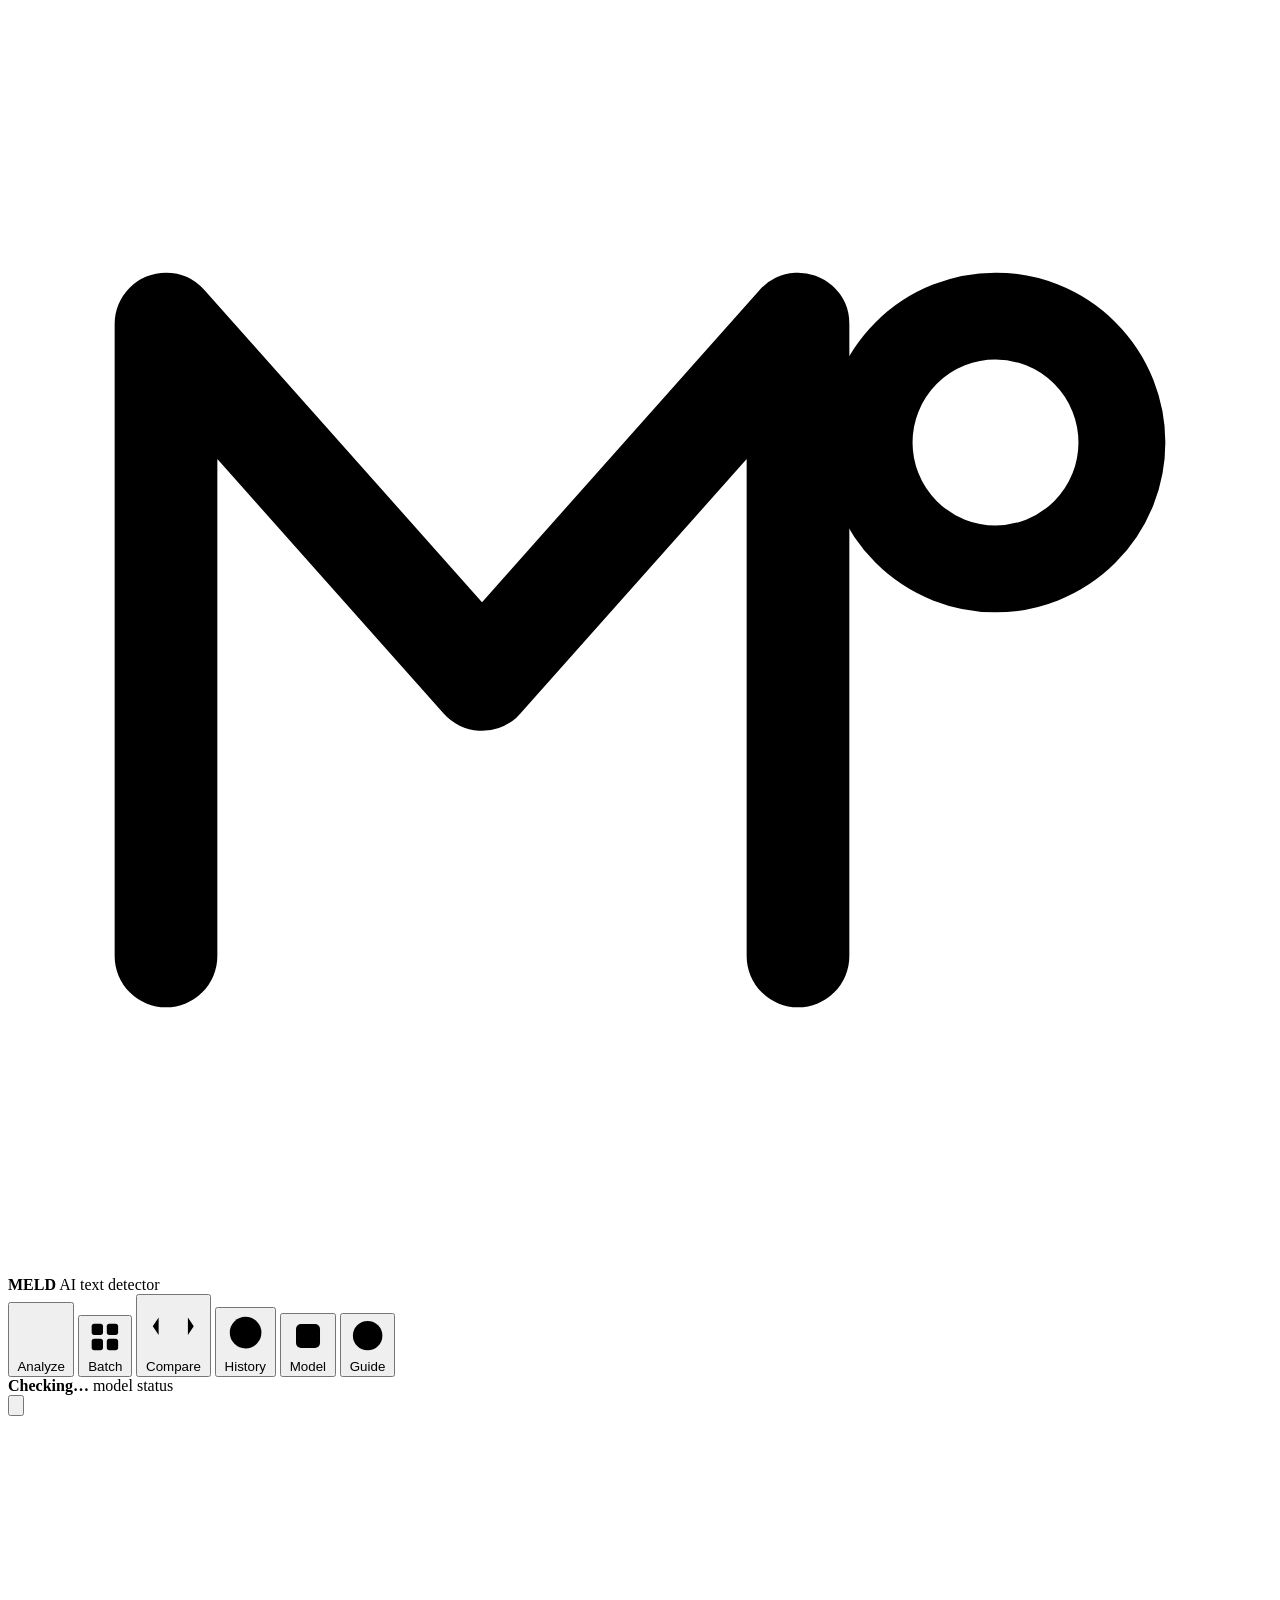
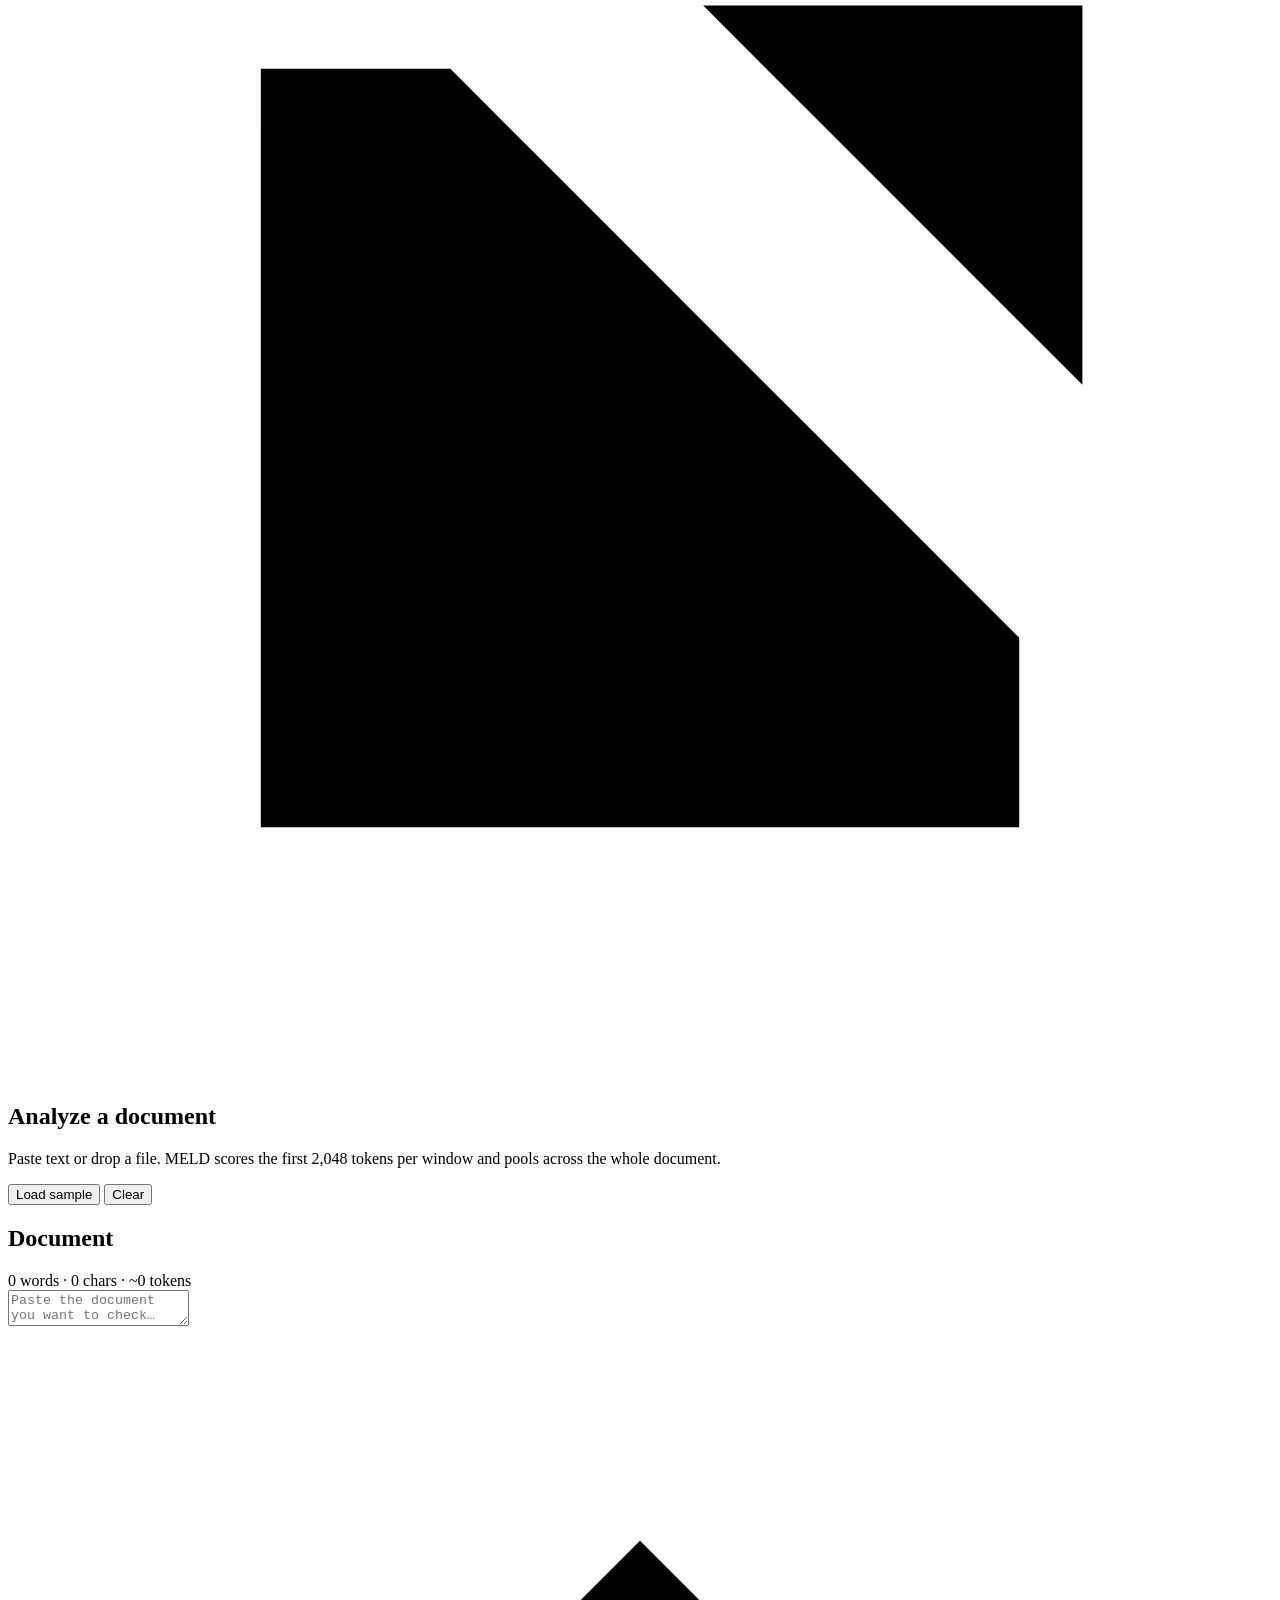
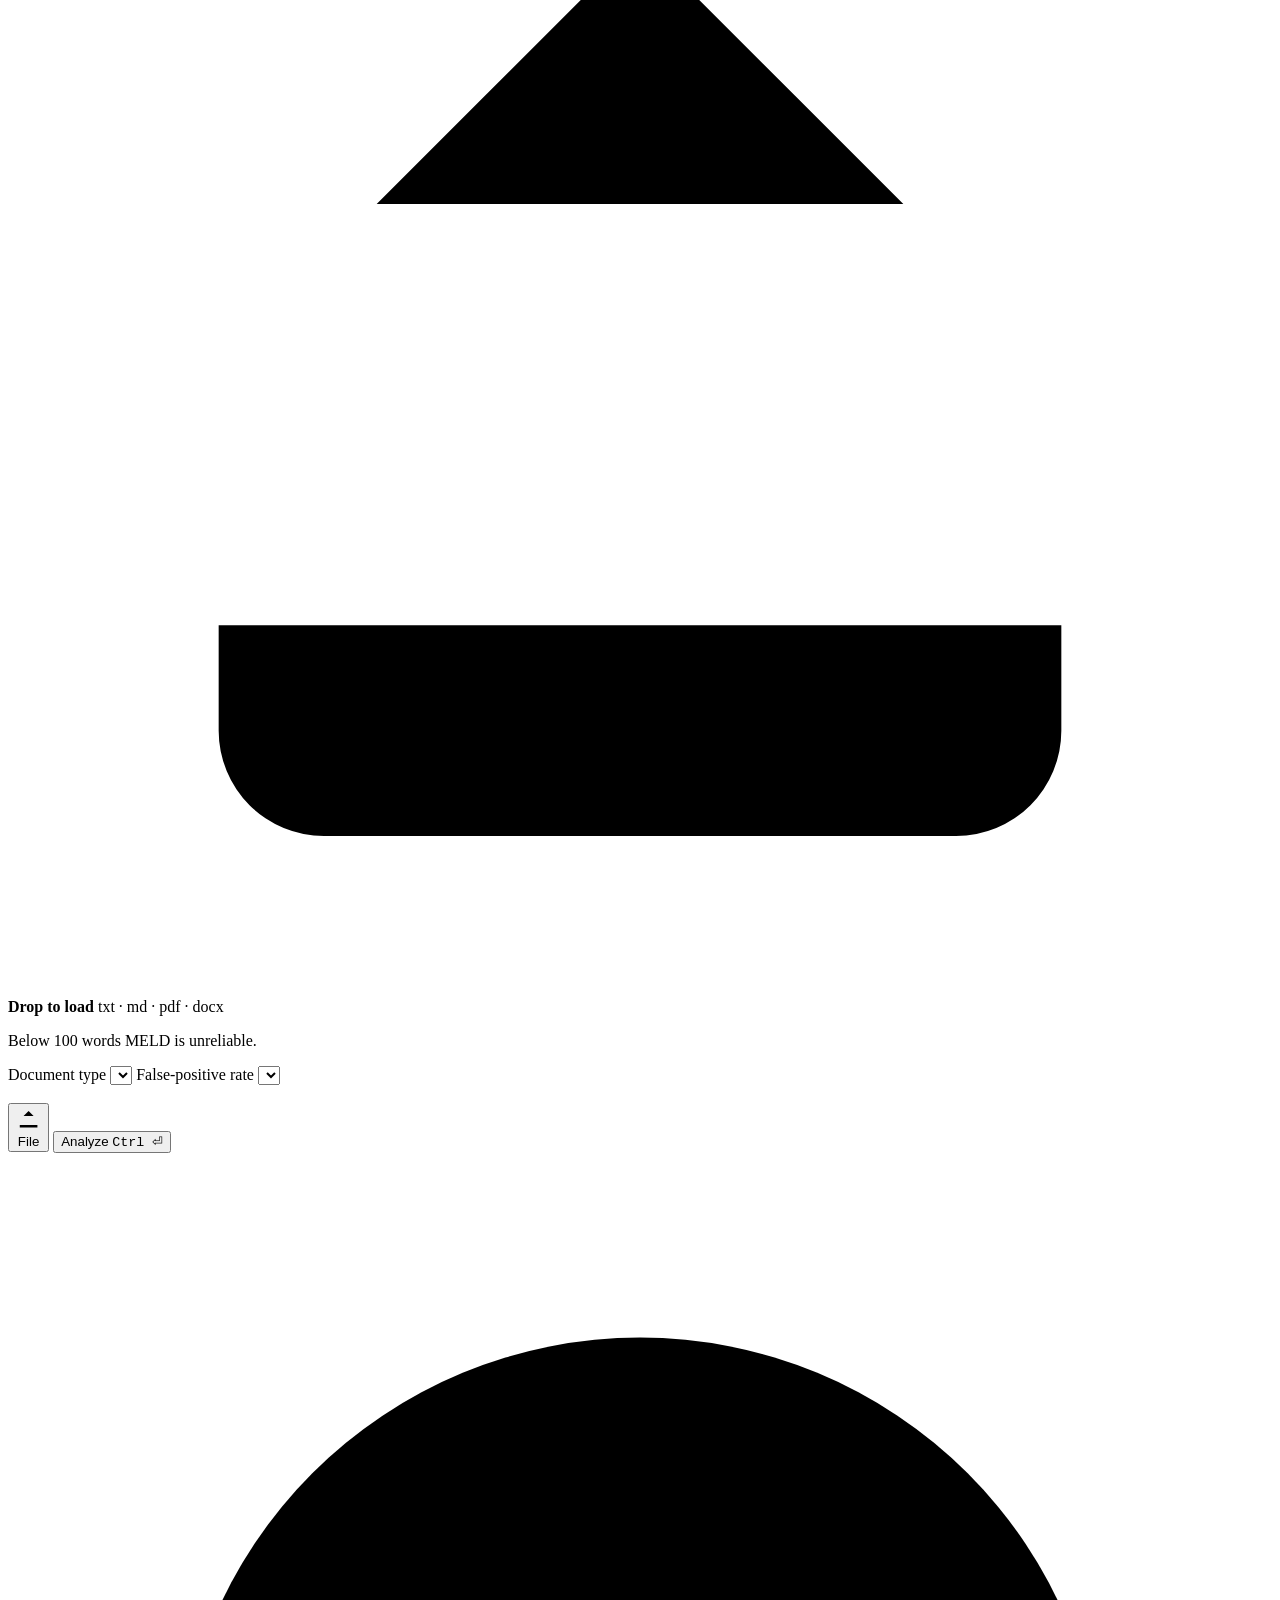
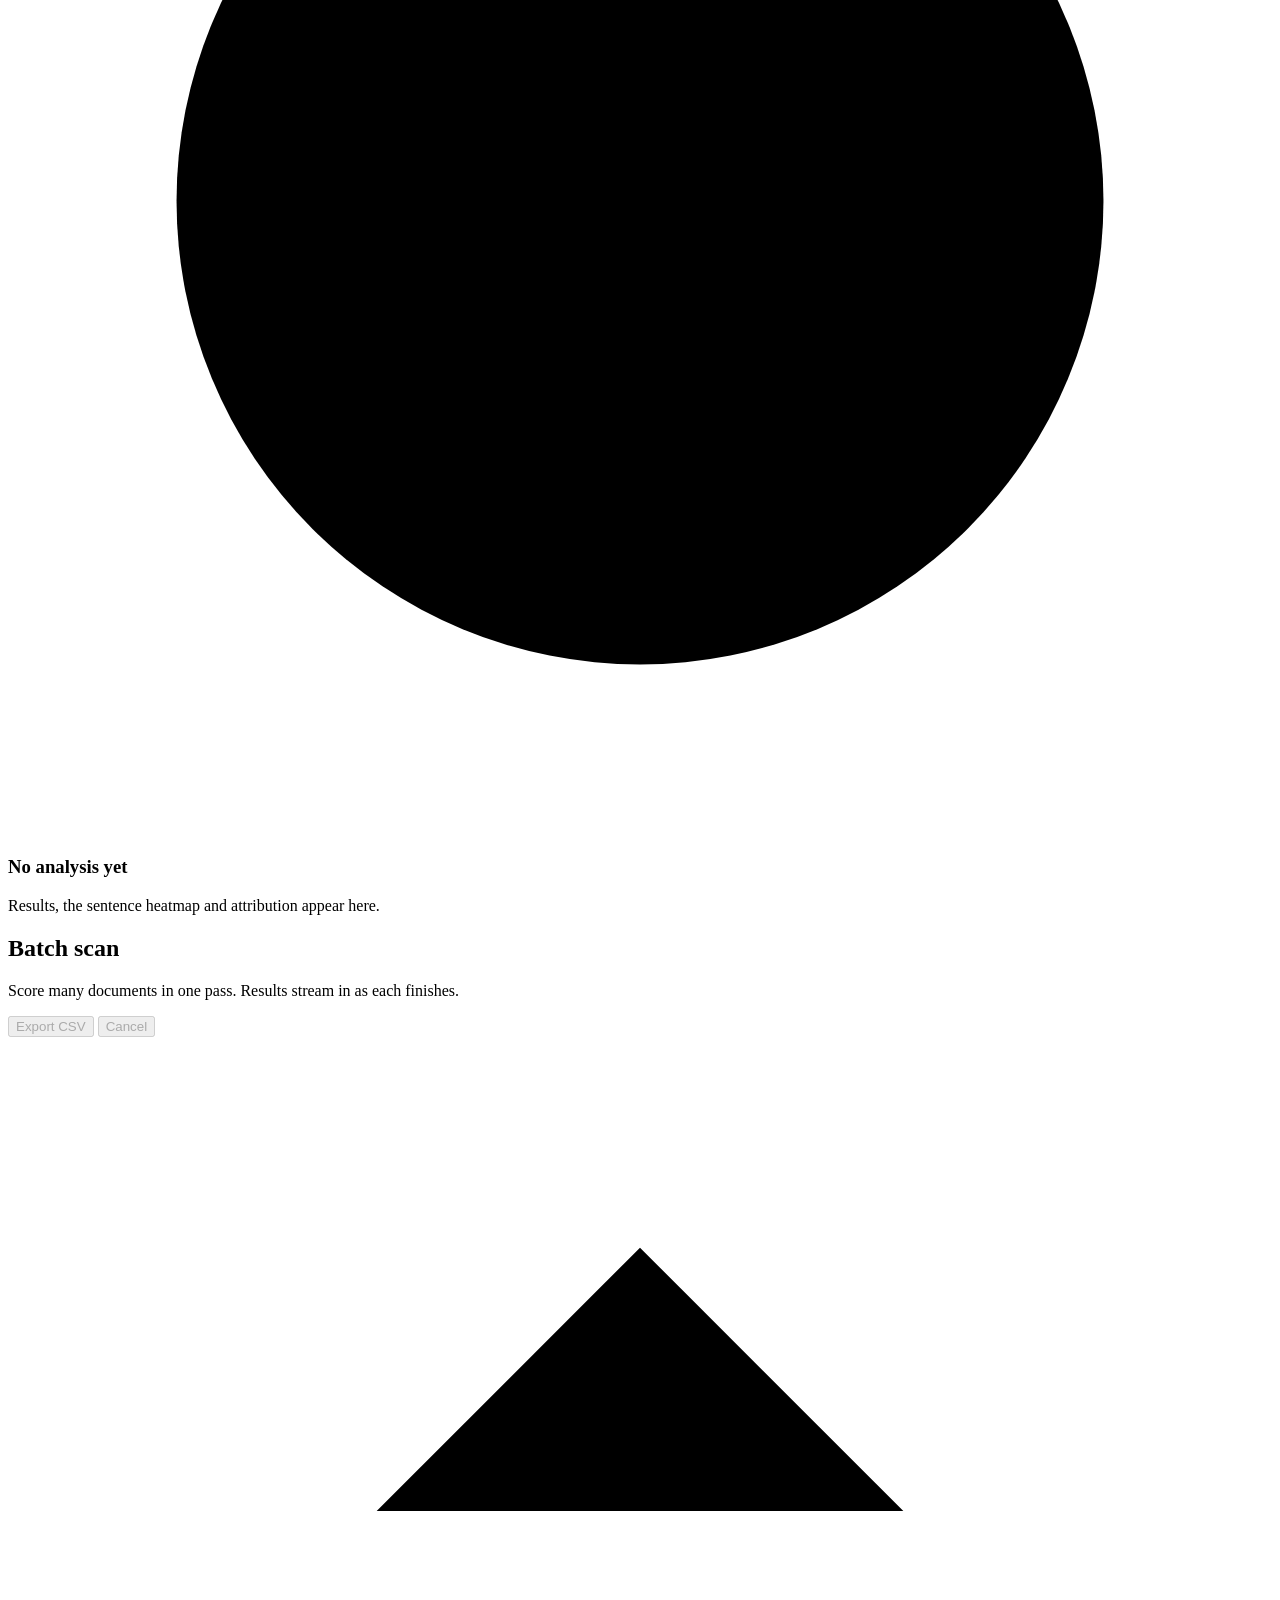
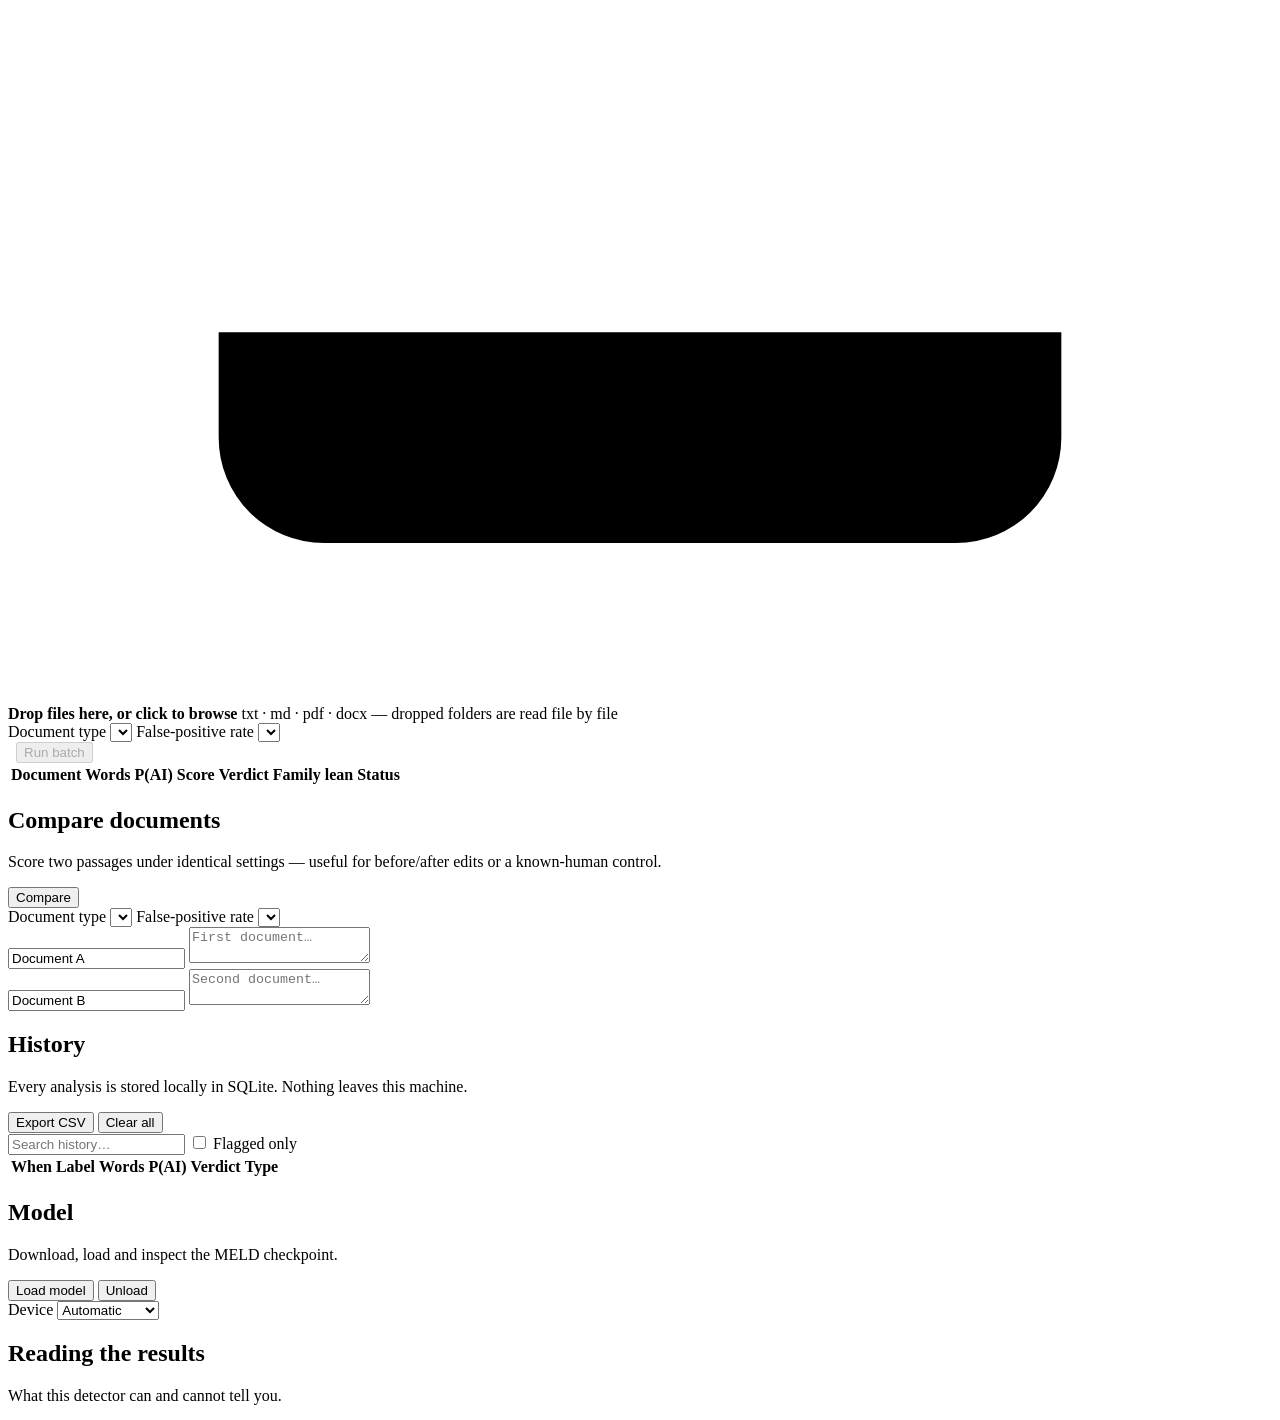
==== meld_gui/web/templates/index.html @ d92888ed "Initial commit: MELD GUI, a local web interface for the MELD detector A FastAPI + zero-build fronten" ====
<!DOCTYPE html>
<html lang="en" data-theme="dark">
<head>
  <meta charset="utf-8">
  <meta name="viewport" content="width=device-width, initial-scale=1">
  <title>MELD &middot; AI Text Detector</title>
  <link rel="preconnect" href="https://fonts.googleapis.com">
  <link rel="preconnect" href="https://fonts.gstatic.com" crossorigin>
  <link href="https://fonts.googleapis.com/css2?family=Inter:wght@400;500;600;700&family=JetBrains+Mono:wght@400;500&display=swap" rel="stylesheet">
  <link rel="stylesheet" href="/static/css/app.css">
  <link rel="icon" href="data:image/svg+xml,<svg xmlns='http://www.w3.org/2000/svg' viewBox='0 0 100 100'><text y='.9em' font-size='90'>&#129517;</text></svg>">
</head>
<body>

<div class="app">

  <!-- ───────────────────────────── sidebar ───────────────────────────── -->
  <aside class="sidebar">
    <div class="brand">
      <div class="brand-mark" aria-hidden="true">
        <svg viewBox="0 0 32 32" fill="none">
          <path d="M4 24V8l8 9 8-9v16" stroke="currentColor" stroke-width="2.6"
                stroke-linecap="round" stroke-linejoin="round"/>
          <circle cx="25" cy="11" r="3.2" stroke="currentColor" stroke-width="2.2"/>
        </svg>
      </div>
      <div class="brand-text">
        <strong>MELD</strong>
        <span>AI text detector</span>
      </div>
    </div>

    <nav class="nav" role="tablist">
      <button class="nav-item is-active" data-view="analyze" role="tab">
        <svg viewBox="0 0 20 20"><path d="M3 4h14M3 9h9M3 14h11"/></svg>
        <span>Analyze</span>
      </button>
      <button class="nav-item" data-view="batch" role="tab">
        <svg viewBox="0 0 20 20"><rect x="3" y="3" width="6" height="6" rx="1.4"/><rect x="11" y="3" width="6" height="6" rx="1.4"/><rect x="3" y="11" width="6" height="6" rx="1.4"/><rect x="11" y="11" width="6" height="6" rx="1.4"/></svg>
        <span>Batch</span>
      </button>
      <button class="nav-item" data-view="compare" role="tab">
        <svg viewBox="0 0 20 20"><path d="M10 3v14M5 7l-2 3 2 3M15 7l2 3-2 3"/></svg>
        <span>Compare</span>
      </button>
      <button class="nav-item" data-view="history" role="tab">
        <svg viewBox="0 0 20 20"><circle cx="10" cy="10" r="7"/><path d="M10 6v4l3 2"/></svg>
        <span>History</span>
      </button>
      <button class="nav-item" data-view="model" role="tab">
        <svg viewBox="0 0 20 20"><rect x="4" y="4" width="12" height="12" rx="2.5"/><path d="M8 8h4v4H8z"/><path d="M10 1v3M10 16v3M1 10h3M16 10h3"/></svg>
        <span>Model</span>
      </button>
      <button class="nav-item" data-view="about" role="tab">
        <svg viewBox="0 0 20 20"><circle cx="10" cy="10" r="7.5"/><path d="M10 9v5M10 6.2v.6"/></svg>
        <span>Guide</span>
      </button>
    </nav>

    <div class="sidebar-foot">
      <div class="model-pill" id="modelPill" role="status">
        <span class="dot" id="modelDot"></span>
        <div class="model-pill-text">
          <strong id="modelPillTitle">Checking…</strong>
          <span id="modelPillSub">model status</span>
        </div>
      </div>
      <div class="sidebar-actions">
        <button class="icon-btn" id="themeToggle" title="Toggle theme" aria-label="Toggle theme">
          <svg viewBox="0 0 20 20"><path d="M16 11.5A6.5 6.5 0 0 1 8.5 4a6.5 6.5 0 1 0 7.5 7.5z"/></svg>
        </button>
        <a class="icon-btn" href="/docs" target="_blank" rel="noopener" title="REST API docs" aria-label="API docs">
          <svg viewBox="0 0 20 20"><path d="M7 4H4v12h12v-3"/><path d="M11 3h6v6"/><path d="M17 3l-8 8"/></svg>
        </a>
      </div>
    </div>
  </aside>

  <!-- ───────────────────────────── main ───────────────────────────── -->
  <main class="main">

    <!-- ══════════════ ANALYZE ══════════════ -->
    <section class="view is-active" data-view="analyze">
      <header class="view-head">
        <div>
          <h1>Analyze a document</h1>
          <p class="sub">Paste text or drop a file. MELD scores the first 2,048 tokens per window and pools across the whole document.</p>
        </div>
        <div class="view-head-actions">
          <button class="btn btn-ghost" id="btnSample">Load sample</button>
          <button class="btn btn-ghost" id="btnClear">Clear</button>
        </div>
      </header>

      <div class="split">
        <!-- input column -->
        <div class="panel panel-editor" id="dropZone">
          <div class="panel-head">
            <h2>Document</h2>
            <div class="editor-meta">
              <span id="wcWords">0 words</span>
              <span class="sep">·</span>
              <span id="wcChars">0 chars</span>
              <span class="sep">·</span>
              <span id="wcTokens">~0 tokens</span>
            </div>
          </div>

          <div class="editor-wrap">
            <textarea id="editor" spellcheck="false"
              placeholder="Paste the document you want to check…&#10;&#10;MELD needs at least 100 words to be reliable. Shorter text scores high regardless of who wrote it."></textarea>
            <div class="drop-overlay" id="dropOverlay">
              <div>
                <svg viewBox="0 0 24 24"><path d="M12 16V4M7 9l5-5 5 5M4 17v2a2 2 0 0 0 2 2h12a2 2 0 0 0 2-2v-2"/></svg>
                <strong>Drop to load</strong>
                <span id="dropTypes">txt · md · pdf · docx</span>
              </div>
            </div>
          </div>

          <div class="length-bar">
            <div class="length-fill" id="lengthFill"></div>
            <div class="length-marker" title="100-word reliability floor"></div>
          </div>
          <p class="hint" id="lengthHint">Below 100 words MELD is unreliable.</p>

          <div class="controls">
            <label class="field">
              <span>Document type</span>
              <select id="selStratum"></select>
            </label>
            <label class="field">
              <span>False-positive rate</span>
              <select id="selFpr"></select>
            </label>
            <div class="field field-actions">
              <span>&nbsp;</span>
              <div class="btn-row">
                <button class="btn btn-secondary" id="btnUpload">
                  <svg viewBox="0 0 20 20"><path d="M10 14V4M6 8l4-4 4 4M3 15v2h14v-2"/></svg>
                  File
                </button>
                <button class="btn btn-primary" id="btnAnalyze">
                  <span class="btn-label">Analyze</span>
                  <kbd>Ctrl ⏎</kbd>
                </button>
              </div>
            </div>
          </div>
          <input type="file" id="fileInput" hidden>
          <p class="hint hint-strata" id="strataHint"></p>
        </div>

        <!-- result column -->
        <div class="panel panel-result" id="resultPanel">
          <div class="empty-state" id="resultEmpty">
            <div class="empty-art" aria-hidden="true">
              <svg viewBox="0 0 120 120">
                <circle cx="60" cy="60" r="44" class="ring-a"/>
                <circle cx="60" cy="60" r="30" class="ring-b"/>
                <path d="M32 74c10-24 18 6 28-14s16 10 28-18" class="wave"/>
              </svg>
            </div>
            <h3>No analysis yet</h3>
            <p>Results, the sentence heatmap and attribution appear here.</p>
          </div>

          <div class="result" id="resultBody" hidden>
            <div class="verdict" id="verdictCard">
              <div class="gauge-wrap">
                <svg class="gauge" viewBox="0 0 200 130" id="gauge"></svg>
                <div class="gauge-center">
                  <div class="gauge-value" id="gaugeValue">—</div>
                  <div class="gauge-label">P(AI)</div>
                </div>
              </div>
              <div class="verdict-body">
                <div class="verdict-badge" id="verdictBadge">—</div>
                <p class="verdict-text" id="verdictText"></p>
                <div class="score-scale" id="scoreScale"></div>
                <div class="metrics" id="metrics"></div>
              </div>
            </div>

            <div class="alerts" id="alerts"></div>

            <div class="tabs">
              <div class="tab-strip" role="tablist">
                <button class="tab is-active" data-tab="highlight">Highlights</button>
                <button class="tab" data-tab="sentences">Sentences</button>
                <button class="tab" data-tab="attribution">Attribution</button>
                <button class="tab" data-tab="windows">Windows</button>
                <button class="tab" data-tab="stats">Statistics</button>
                <button class="tab" data-tab="json">JSON</button>
              </div>

              <div class="tab-panel is-active" data-tab="highlight">
                <div class="legend" id="heatLegend"></div>
                <div class="heat-controls">
                  <label class="switch">
                    <input type="checkbox" id="chkTokenHeat">
                    <span>Token-level detail</span>
                  </label>
                  <span class="hint">Colour shows each sentence's pooled margin against your threshold.</span>
                </div>
                <div class="heatmap" id="heatmap"></div>
              </div>

              <div class="tab-panel" data-tab="sentences">
                <div class="table-tools">
                  <input type="search" id="sentSearch" placeholder="Filter sentences…">
                  <label class="switch">
                    <input type="checkbox" id="chkFlaggedOnly">
                    <span>Flagged only</span>
                  </label>
                </div>
                <div class="table-wrap">
                  <table class="table" id="sentTable">
                    <thead>
                      <tr>
                        <th data-sort="index" class="col-num">#</th>
                        <th data-sort="score" class="col-num">Score</th>
                        <th data-sort="probability" class="col-num">P(AI)</th>
                        <th data-sort="words" class="col-num">Words</th>
                        <th data-sort="text">Sentence</th>
                      </tr>
                    </thead>
                    <tbody></tbody>
                  </table>
                </div>
              </div>

              <div class="tab-panel" data-tab="attribution">
                <div class="attr-grid">
                  <div class="attr-block">
                    <h4>Model family lean</h4>
                    <div class="bars" id="familyBars"></div>
                  </div>
                  <div class="attr-block">
                    <h4>Edit operation lean</h4>
                    <div class="bars" id="opBars"></div>
                  </div>
                </div>
                <p class="note" id="attrNote"></p>
              </div>

              <div class="tab-panel" data-tab="windows">
                <div class="window-chart" id="windowChart"></div>
                <div class="table-wrap">
                  <table class="table" id="windowTable">
                    <thead><tr>
                      <th class="col-num">#</th><th class="col-num">Tokens</th>
                      <th class="col-num">Score</th><th class="col-num">P(AI)</th>
                      <th>Flag</th><th>Excerpt</th>
                    </tr></thead>
                    <tbody></tbody>
                  </table>
                </div>
              </div>

              <div class="tab-panel" data-tab="stats">
                <div class="stat-grid" id="statGrid"></div>
                <h4 class="stat-heading">Calibration thresholds</h4>
                <div class="table-wrap">
                  <table class="table" id="calTable">
                    <thead><tr>
                      <th>Document type</th><th class="col-num">1% FPR</th>
                      <th class="col-num">5% FPR</th><th class="col-num">10% FPR</th>
                      <th class="col-num">Human samples</th>
                    </tr></thead>
                    <tbody></tbody>
                  </table>
                </div>
              </div>

              <div class="tab-panel" data-tab="json">
                <div class="json-tools">
                  <button class="btn btn-ghost btn-sm" id="btnCopyJson">Copy</button>
                  <button class="btn btn-ghost btn-sm" id="btnDownloadJson">Download .json</button>
                  <button class="btn btn-ghost btn-sm" id="btnDownloadCsv">Sentences .csv</button>
                  <button class="btn btn-ghost btn-sm" id="btnPrint">Print report</button>
                </div>
                <pre class="json-view" id="jsonView"></pre>
              </div>
            </div>
          </div>
        </div>
      </div>
    </section>

    <!-- ══════════════ BATCH ══════════════ -->
    <section class="view" data-view="batch">
      <header class="view-head">
        <div>
          <h1>Batch scan</h1>
          <p class="sub">Score many documents in one pass. Results stream in as each finishes.</p>
        </div>
        <div class="view-head-actions">
          <button class="btn btn-ghost" id="btnBatchExport" disabled>Export CSV</button>
          <button class="btn btn-ghost" id="btnBatchCancel" disabled>Cancel</button>
        </div>
      </header>

      <div class="panel">
        <div class="batch-drop" id="batchDrop">
          <svg viewBox="0 0 24 24"><path d="M12 16V4M7 9l5-5 5 5M4 17v2a2 2 0 0 0 2 2h12a2 2 0 0 0 2-2v-2"/></svg>
          <strong>Drop files here, or click to browse</strong>
          <span>txt · md · pdf · docx — dropped folders are read file by file</span>
          <input type="file" id="batchInput" multiple hidden>
        </div>

        <div class="controls controls-batch">
          <label class="field">
            <span>Document type</span>
            <select id="batchStratum"></select>
          </label>
          <label class="field">
            <span>False-positive rate</span>
            <select id="batchFpr"></select>
          </label>
          <div class="field field-actions">
            <span>&nbsp;</span>
            <button class="btn btn-primary" id="btnBatchRun" disabled>Run batch</button>
          </div>
        </div>

        <div class="batch-queue" id="batchQueue"></div>

        <div class="progress-block" id="batchProgress" hidden>
          <div class="progress"><div class="progress-fill" id="batchBar"></div></div>
          <div class="progress-meta"><span id="batchStatus"></span><span id="batchCount"></span></div>
        </div>

        <div class="batch-summary" id="batchSummary" hidden></div>

        <div class="table-wrap">
          <table class="table" id="batchTable">
            <thead><tr>
              <th>Document</th><th class="col-num">Words</th><th class="col-num">P(AI)</th>
              <th class="col-num">Score</th><th>Verdict</th><th>Family lean</th><th>Status</th>
            </tr></thead>
            <tbody></tbody>
          </table>
        </div>
      </div>
    </section>

    <!-- ══════════════ COMPARE ══════════════ -->
    <section class="view" data-view="compare">
      <header class="view-head">
        <div>
          <h1>Compare documents</h1>
          <p class="sub">Score two passages under identical settings — useful for before/after edits or a known-human control.</p>
        </div>
        <div class="view-head-actions">
          <button class="btn btn-primary" id="btnCompare">Compare</button>
        </div>
      </header>

      <div class="panel">
        <div class="controls">
          <label class="field">
            <span>Document type</span>
            <select id="cmpStratum"></select>
          </label>
          <label class="field">
            <span>False-positive rate</span>
            <select id="cmpFpr"></select>
          </label>
        </div>
        <div class="compare-grid">
          <div class="compare-cell">
            <input class="cmp-name" id="cmpNameA" value="Document A">
            <textarea id="cmpTextA" spellcheck="false" placeholder="First document…"></textarea>
            <div class="cmp-result" id="cmpResultA"></div>
          </div>
          <div class="compare-cell">
            <input class="cmp-name" id="cmpNameB" value="Document B">
            <textarea id="cmpTextB" spellcheck="false" placeholder="Second document…"></textarea>
            <div class="cmp-result" id="cmpResultB"></div>
          </div>
        </div>
        <div class="compare-delta" id="cmpDelta" hidden></div>
      </div>
    </section>

    <!-- ══════════════ HISTORY ══════════════ -->
    <section class="view" data-view="history">
      <header class="view-head">
        <div>
          <h1>History</h1>
          <p class="sub">Every analysis is stored locally in SQLite. Nothing leaves this machine.</p>
        </div>
        <div class="view-head-actions">
          <button class="btn btn-ghost" id="btnHistExport">Export CSV</button>
          <button class="btn btn-danger-ghost" id="btnHistClear">Clear all</button>
        </div>
      </header>

      <div class="stat-grid stat-grid-wide" id="histStats"></div>

      <div class="panel">
        <div class="table-tools">
          <input type="search" id="histSearch" placeholder="Search history…">
          <label class="switch">
            <input type="checkbox" id="histFlagged">
            <span>Flagged only</span>
          </label>
        </div>
        <div class="table-wrap">
          <table class="table" id="histTable">
            <thead><tr>
              <th>When</th><th>Label</th><th class="col-num">Words</th>
              <th class="col-num">P(AI)</th><th>Verdict</th><th>Type</th><th></th>
            </tr></thead>
            <tbody></tbody>
          </table>
        </div>
        <div class="pager" id="histPager"></div>
      </div>
    </section>

    <!-- ══════════════ MODEL ══════════════ -->
    <section class="view" data-view="model">
      <header class="view-head">
        <div>
          <h1>Model</h1>
          <p class="sub">Download, load and inspect the MELD checkpoint.</p>
        </div>
        <div class="view-head-actions">
          <button class="btn btn-primary" id="btnLoadModel">Load model</button>
          <button class="btn btn-ghost" id="btnUnloadModel">Unload</button>
        </div>
      </header>

      <div class="panel">
        <div class="progress-block" id="modelProgress" hidden>
          <div class="progress"><div class="progress-fill" id="modelBar"></div></div>
          <div class="progress-meta"><span id="modelProgressText"></span><span id="modelProgressPct"></span></div>
        </div>
        <div class="controls">
          <label class="field">
            <span>Device</span>
            <select id="selDevice">
              <option value="">Automatic</option>
              <option value="cuda">CUDA (GPU)</option>
              <option value="cpu">CPU</option>
            </select>
          </label>
        </div>
        <div class="stat-grid" id="modelStats"></div>
        <div class="model-meta" id="modelMeta"></div>
      </div>
    </section>

    <!-- ══════════════ GUIDE ══════════════ -->
    <section class="view" data-view="about">
      <header class="view-head">
        <div>
          <h1>Reading the results</h1>
          <p class="sub">What this detector can and cannot tell you.</p>
        </div>
      </header>
      <div class="panel prose" id="guide"></div>
    </section>

  </main>
</div>

<div class="toasts" id="toasts" aria-live="polite"></div>

<div class="overlay" id="busyOverlay" hidden>
  <div class="spinner"></div>
  <p id="busyText">Working…</p>
</div>

<script src="/static/js/api.js"></script>
<script src="/static/js/utils.js"></script>
<script src="/static/js/charts.js"></script>
<script src="/static/js/app.js"></script>
</body>
</html>
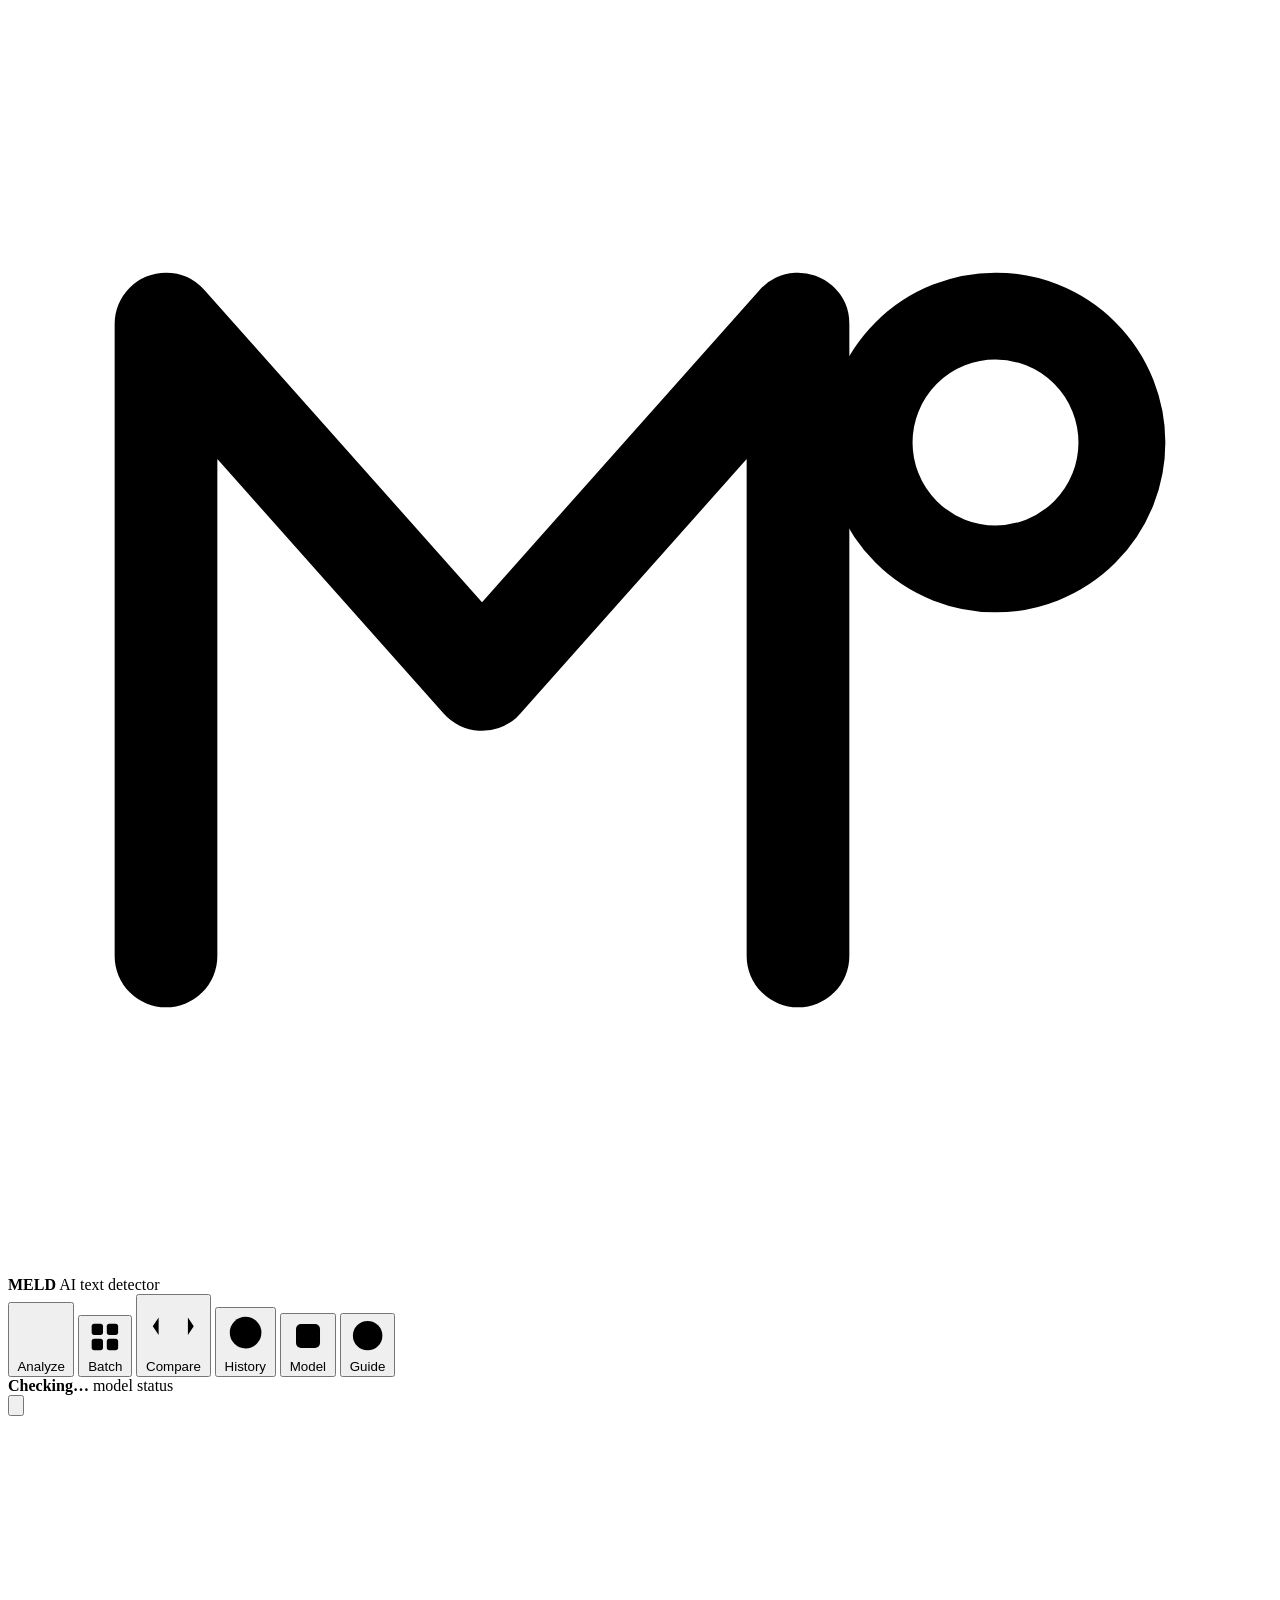
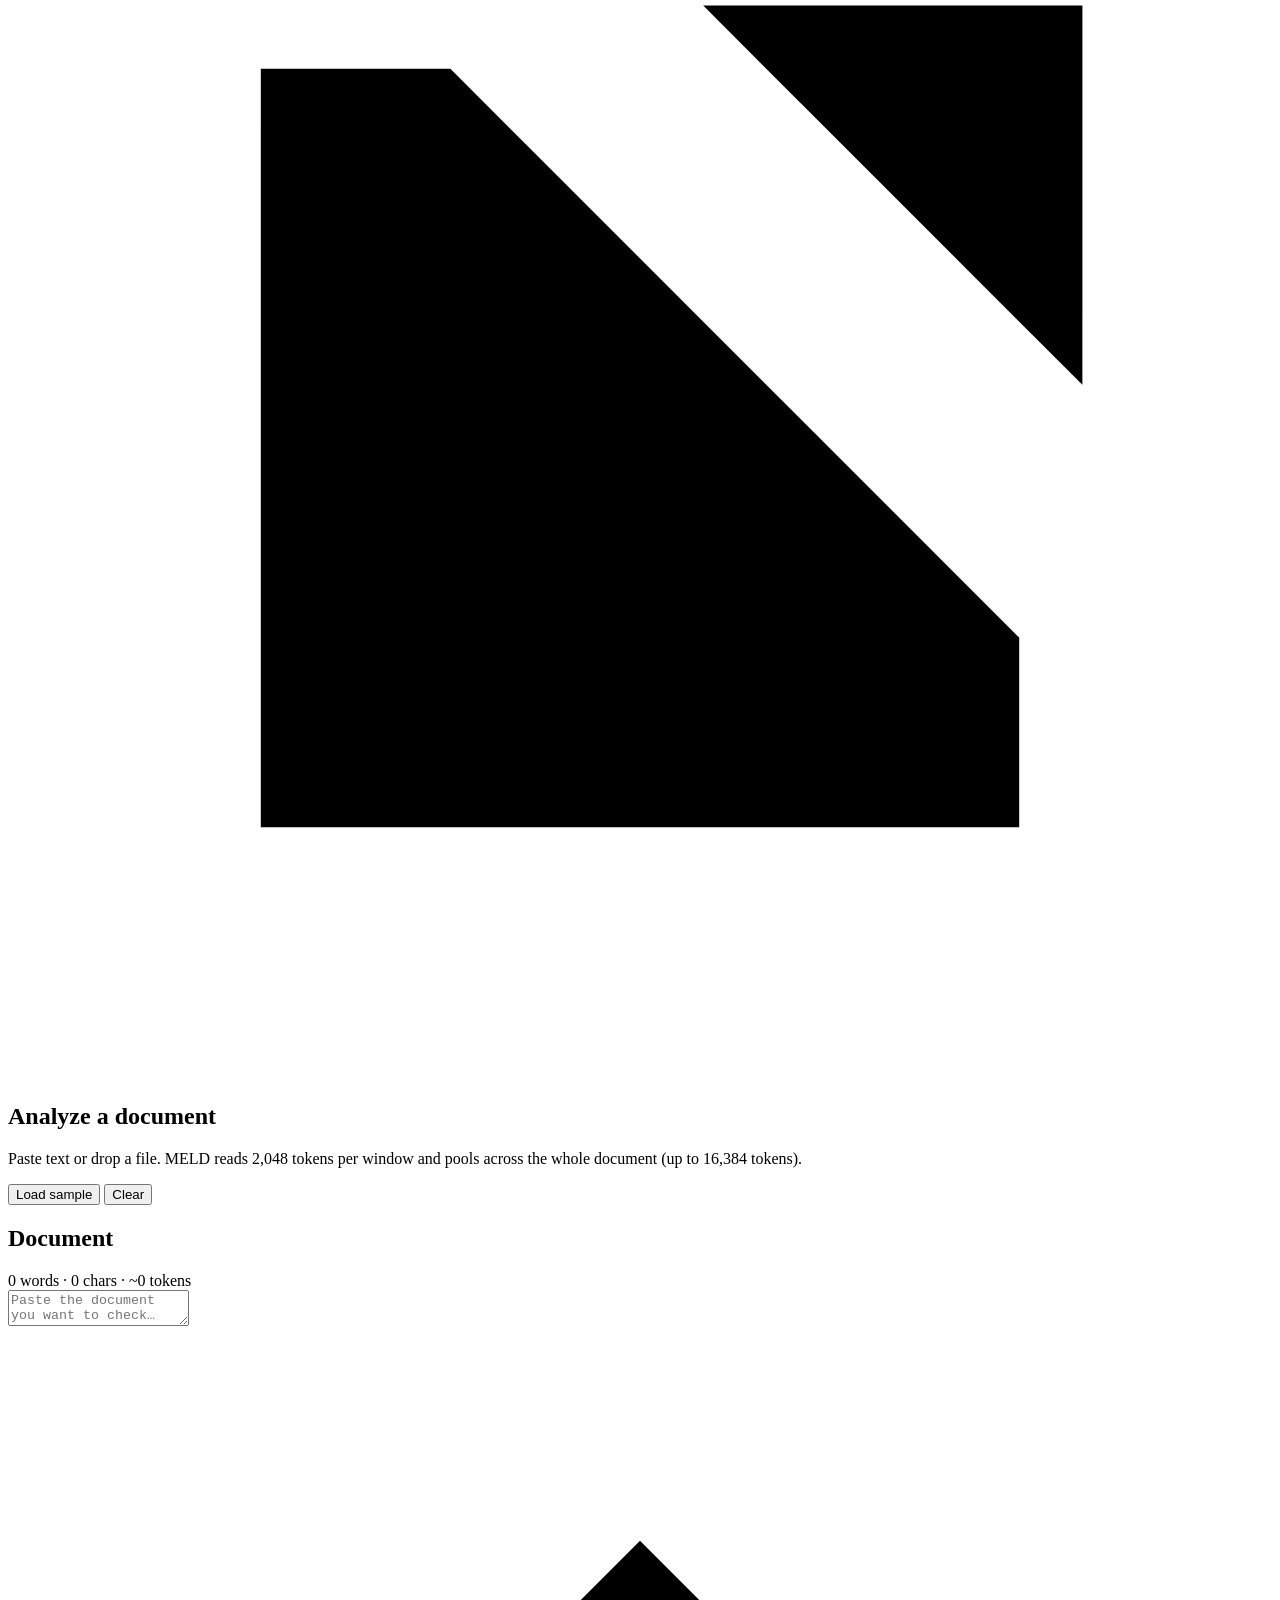
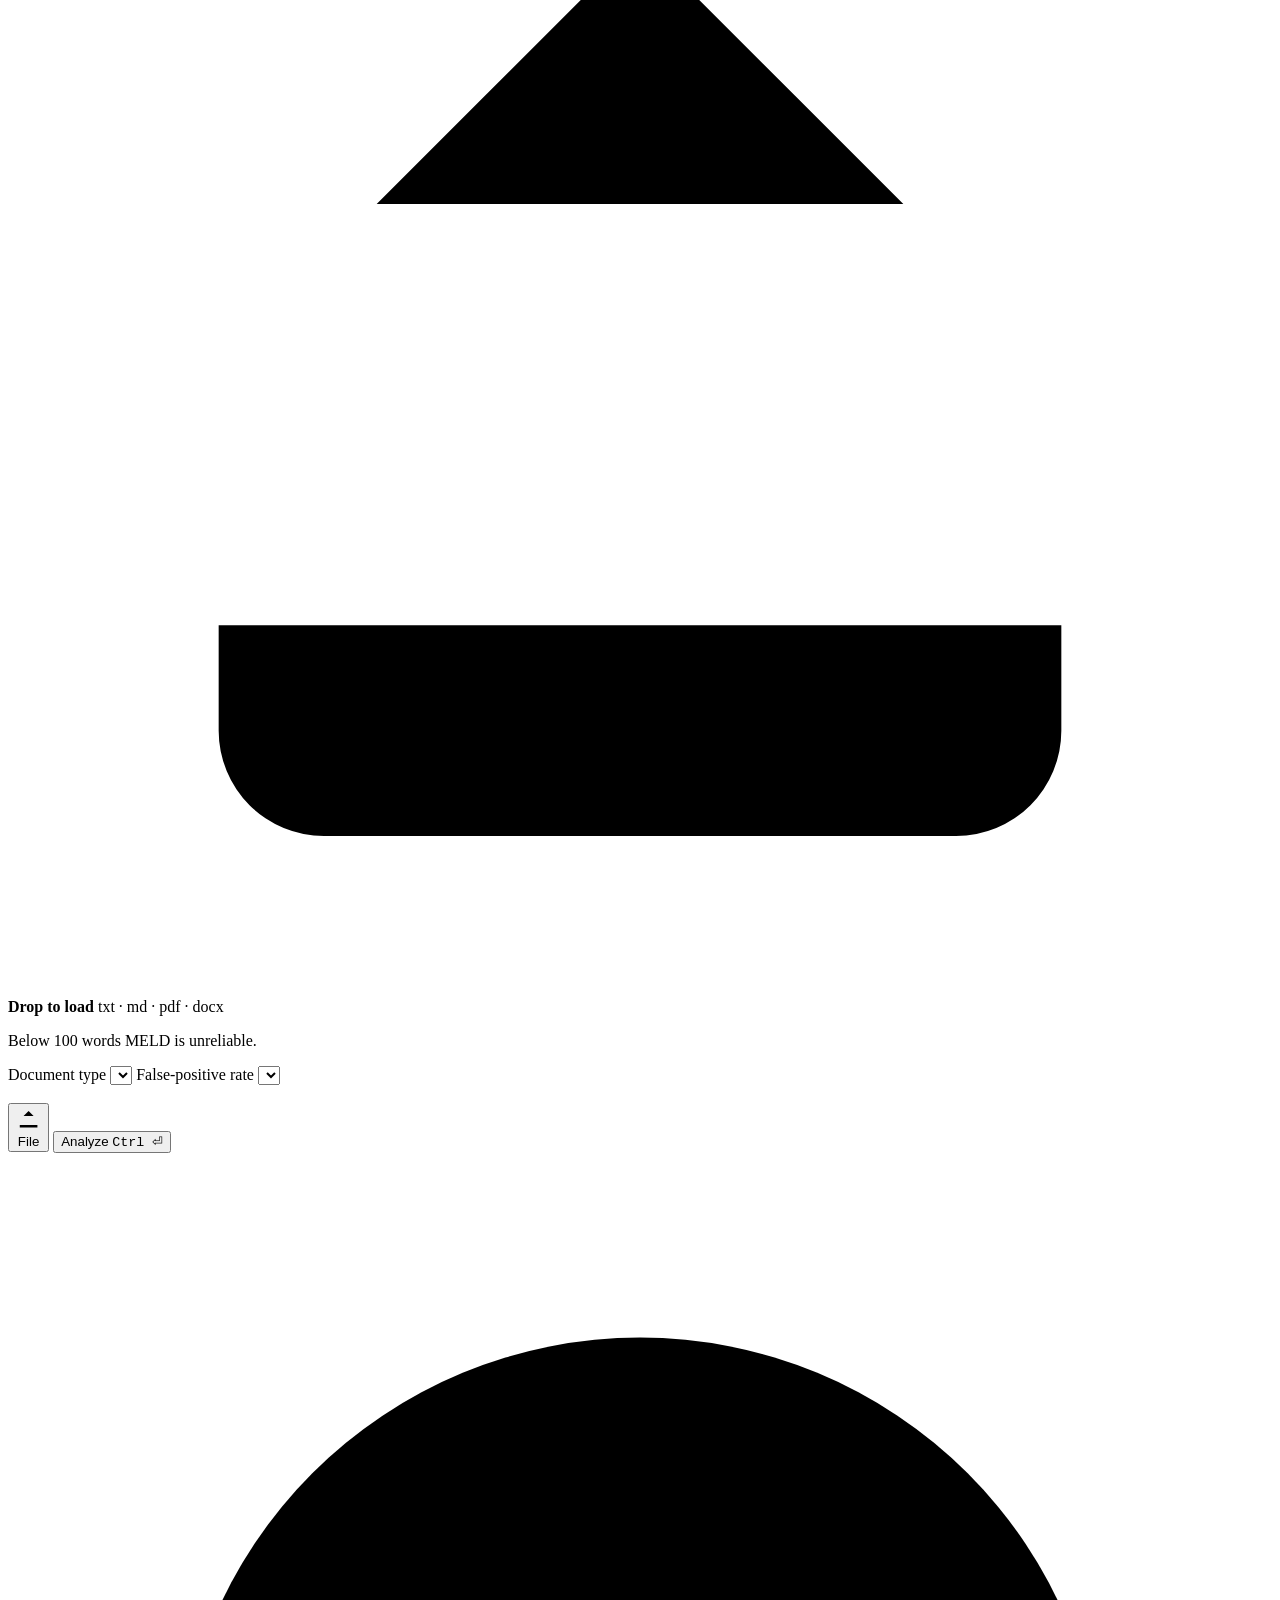
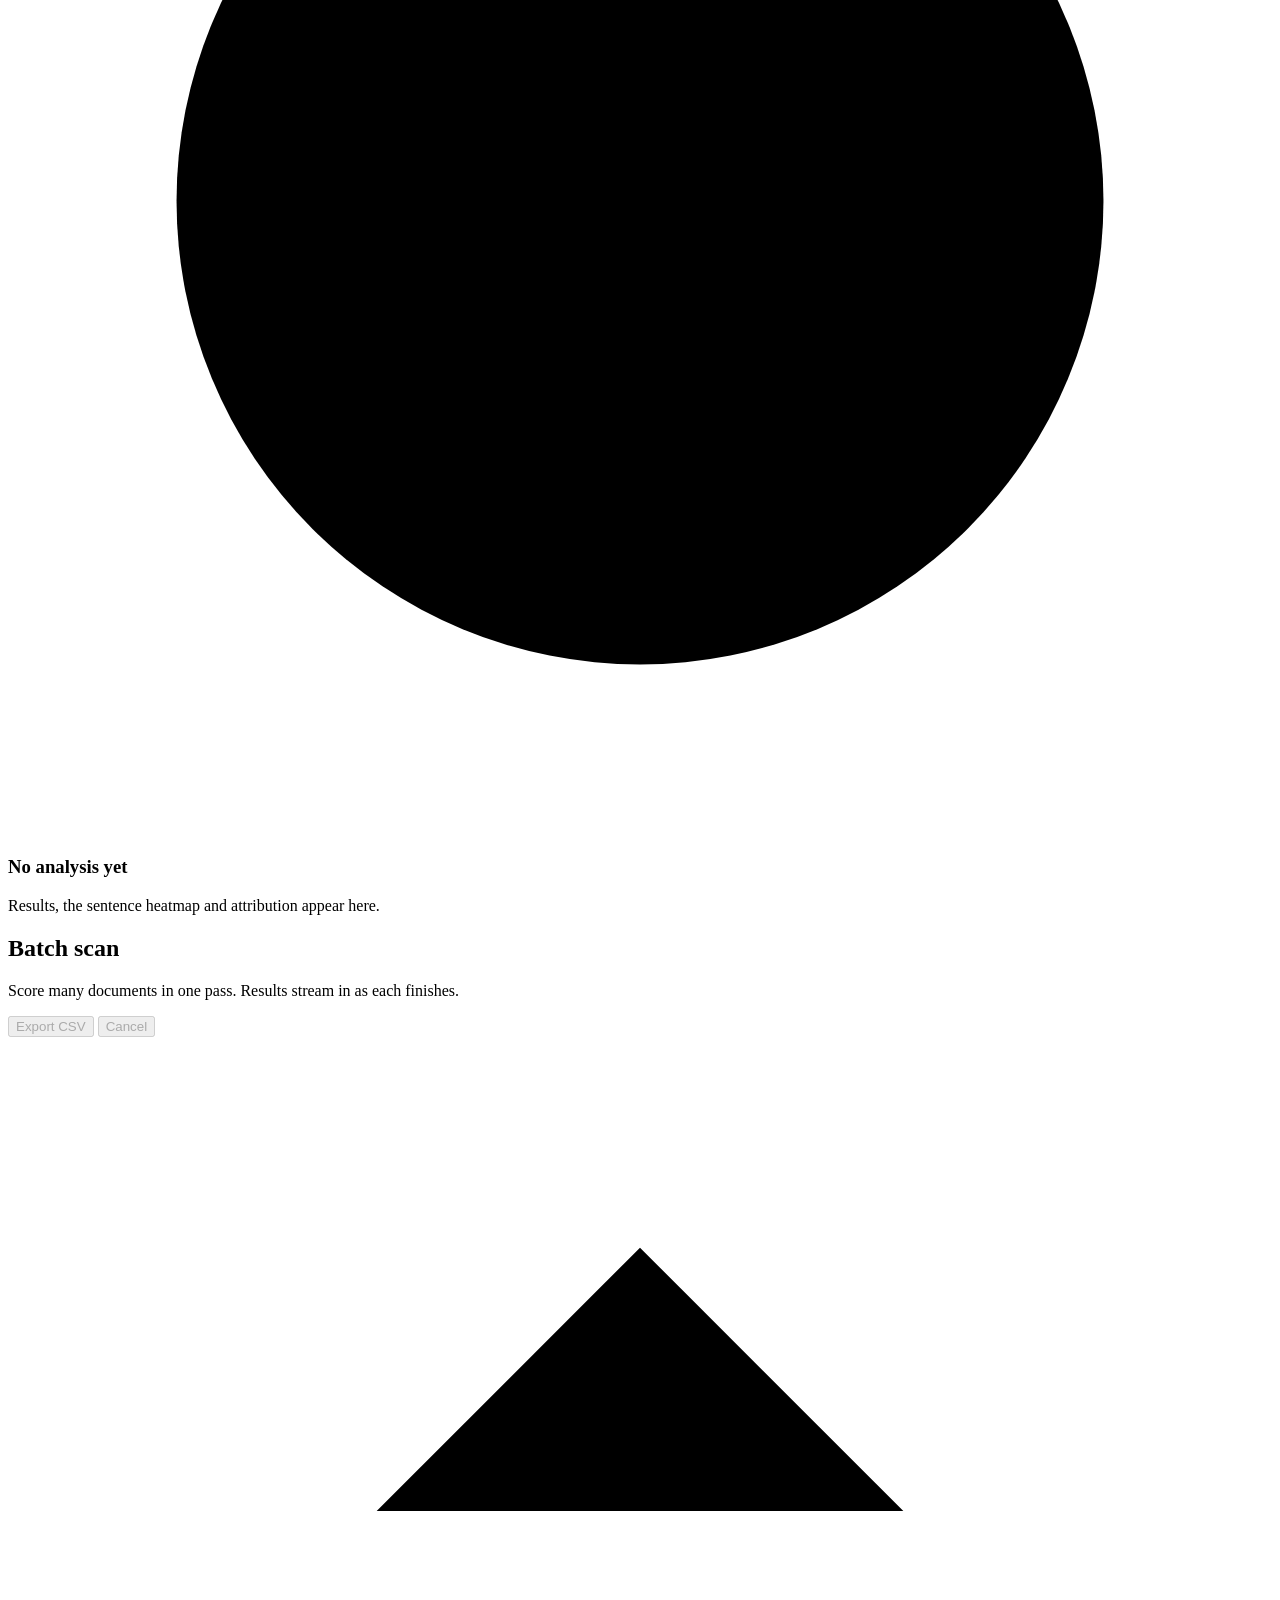
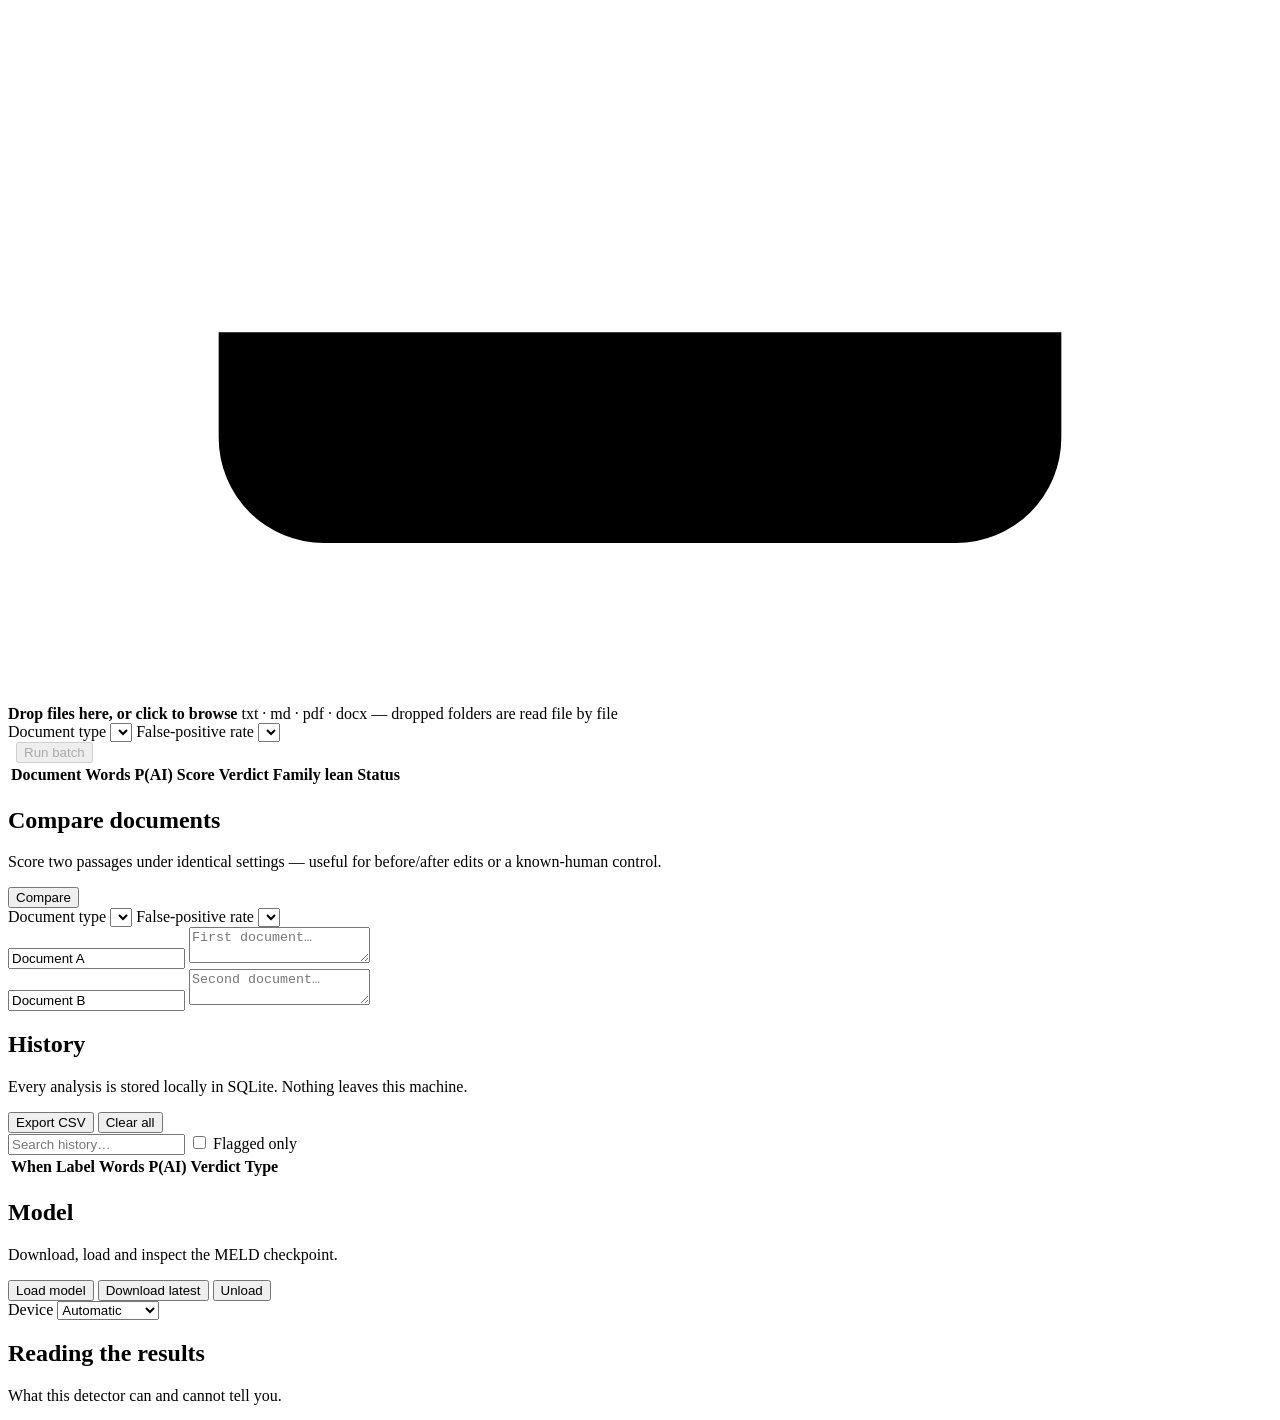
==== commit 4f95c928: "Support MELD v83 checkpoint and add "Download latest" The upstream repo replaced the v5 checkpoint w" ====
--- a/meld_gui/web/templates/index.html
+++ b/meld_gui/web/templates/index.html
@@ -84,7 +84,7 @@
       <header class="view-head">
         <div>
           <h1>Analyze a document</h1>
-          <p class="sub">Paste text or drop a file. MELD scores the first 2,048 tokens per window and pools across the whole document.</p>
+          <p class="sub">Paste text or drop a file. MELD reads 2,048 tokens per window and pools across the whole document (up to 16,384 tokens).</p>
         </div>
         <div class="view-head-actions">
           <button class="btn btn-ghost" id="btnSample">Load sample</button>
@@ -429,6 +429,8 @@
         </div>
         <div class="view-head-actions">
           <button class="btn btn-primary" id="btnLoadModel">Load model</button>
+          <button class="btn btn-ghost" id="btnUpdateModel"
+                  title="Check Hugging Face for a newer checkpoint and download it">Download latest</button>
           <button class="btn btn-ghost" id="btnUnloadModel">Unload</button>
         </div>
       </header>
@@ -447,7 +449,14 @@
               <option value="cpu">CPU</option>
             </select>
           </label>
-        </div>
+          <label class="field" id="tokenField" hidden>
+            <span>Hugging Face token</span>
+            <input type="password" id="inpHfToken" autocomplete="off" spellcheck="false"
+                   placeholder="hf_..." />
+          </label>
+        </div>
+        <p class="hint" id="tokenHint" hidden></p>
+        <p class="hint model-error" id="modelError" role="alert" hidden></p>
         <div class="stat-grid" id="modelStats"></div>
         <div class="model-meta" id="modelMeta"></div>
       </div>
